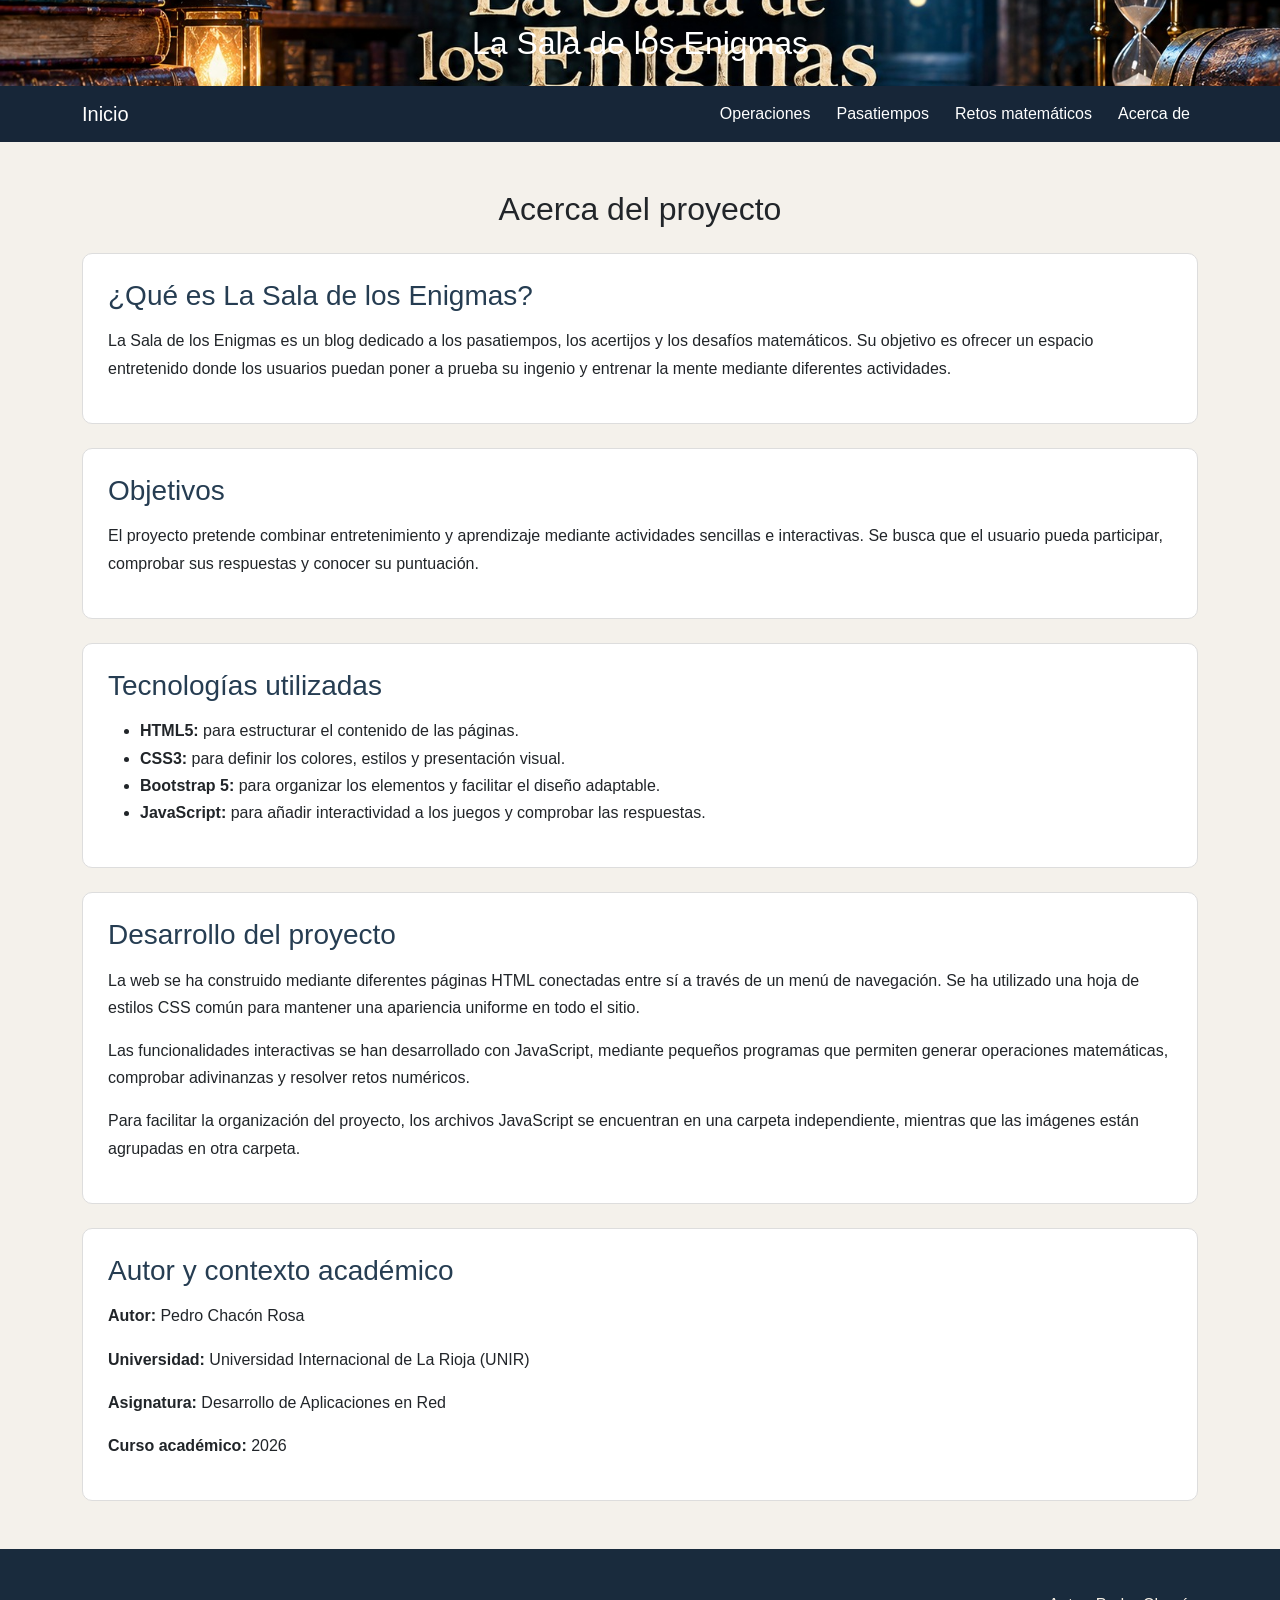
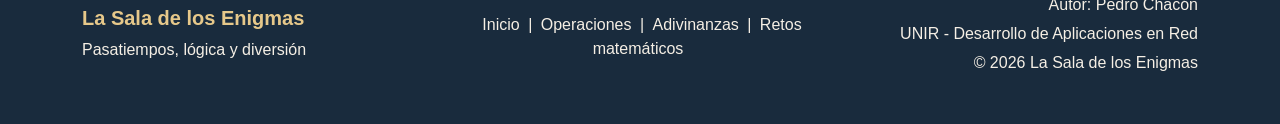
==== acerca.html @ fb2e7500 "04/11" ====
<!DOCTYPE html>
<html lang="es">

<head>
    <meta charset="UTF-8">
    <meta name="viewport" content="width=device-width, initial-scale=1.0">
    <title>Acerca del proyecto - La Sala de los Enigmas</title>

    <link href="https://cdn.jsdelivr.net/npm/bootstrap@5.3.8/dist/css/bootstrap.min.css" rel="stylesheet">

    <link rel="stylesheet" href="style.css">
</head>

<body>

    <!-- Cabecera -->
    <header class="cabecera text-center p-4">
        <h1>La Sala de los Enigmas</h1>
    </header>
       <!-- Menu -->
   <nav class="navbar navbar-expand-lg navbar-dark menu-principal">
    <div class="container">
        <a class="navbar-brand" href="index.html">Inicio</a>
        <button class="navbar-toggler" type="button"
                data-bs-toggle="collapse"
                data-bs-target="#menuNavegacion">
            <span class="navbar-toggler-icon"></span>
        </button>
        <div class="collapse navbar-collapse" id="menuNavegacion">
            <ul class="navbar-nav ms-auto">
                <li class="nav-item">
                    <a class="nav-link" href="operaciones.html">Operaciones</a>
                </li>
                <li class="nav-item">
                    <a class="nav-link" href="adivinanzas.html">Pasatiempos</a>
                </li>
                <li class="nav-item">
                    <a class="nav-link" href="retos.html">Retos matemáticos</a>
                </li>
                <li class="nav-item">
                    <a class="nav-link" href="acerca.html">Acerca de</a>
                </li>
            </ul>
        </div>
    </div>
</nav>
    <!-- Fin menu -->
    <!-- Contenido principal -->
    <main class="container mt-5 mb-5">

        <h2 class="text-center mb-4">Acerca del proyecto</h2>

        <section class="seccion-proyecto mb-4">
            <h3>¿Qué es La Sala de los Enigmas?</h3>

            <p>
                La Sala de los Enigmas es un blog dedicado a los pasatiempos,
                los acertijos y los desafíos matemáticos. Su objetivo es ofrecer
                un espacio entretenido donde los usuarios puedan poner a prueba
                su ingenio y entrenar la mente mediante diferentes actividades.
            </p>
        </section>

        <section class="seccion-proyecto mb-4">
            <h3>Objetivos</h3>

            <p>
                El proyecto pretende combinar entretenimiento y aprendizaje
                mediante actividades sencillas e interactivas. Se busca que
                el usuario pueda participar, comprobar sus respuestas y
                conocer su puntuación.
            </p>
        </section>

        <section class="seccion-proyecto mb-4">
            <h3>Tecnologías utilizadas</h3>

            <ul>
                <li><strong>HTML5:</strong> para estructurar el contenido de las páginas.</li>
                <li><strong>CSS3:</strong> para definir los colores, estilos y presentación visual.</li>
                <li><strong>Bootstrap 5:</strong> para organizar los elementos y facilitar el diseño adaptable.</li>
                <li><strong>JavaScript:</strong> para añadir interactividad a los juegos y comprobar las respuestas.</li>
            </ul>
        </section>

        <section class="seccion-proyecto mb-4">
            <h3>Desarrollo del proyecto</h3>

            <p>
                La web se ha construido mediante diferentes páginas HTML
                conectadas entre sí a través de un menú de navegación.
                Se ha utilizado una hoja de estilos CSS común para mantener
                una apariencia uniforme en todo el sitio.
            </p>

            <p>
                Las funcionalidades interactivas se han desarrollado con
                JavaScript, mediante pequeños programas que permiten generar
                operaciones matemáticas, comprobar adivinanzas y resolver
                retos numéricos.
            </p>

            <p>
                Para facilitar la organización del proyecto, los archivos
                JavaScript se encuentran en una carpeta independiente,
                mientras que las imágenes están agrupadas en otra carpeta.
            </p>
        </section>

        <section class="seccion-proyecto mb-4">
            <h3>Autor y contexto académico</h3>

            <p><strong>Autor:</strong> Pedro Chacón Rosa</p>
            <p><strong>Universidad:</strong> Universidad Internacional de La Rioja (UNIR)</p>
            <p><strong>Asignatura:</strong> Desarrollo de Aplicaciones en Red</p>
            <p><strong>Curso académico:</strong> 2026</p>
        </section>

    </main>

    <!-- Pie de página -->
    <footer class="pie-pagina mt-5">
        <div class="container py-4">
            <div class="row align-items-center">

                <div class="col-md-4 text-center text-md-start">
                    <h5>La Sala de los Enigmas</h5>
                    <p>Pasatiempos, lógica y diversión</p>
                </div>

                <div class="col-md-4 text-center">
                    <a href="index.html">Inicio</a> |
                    <a href="operaciones.html">Operaciones</a> |
                    <a href="pasatiempos.html">Adivinanzas</a> |
                    <a href="retos.html">Retos matemáticos</a>
                </div>

                <div class="col-md-4 text-center text-md-end">
                    <p>Autor: Pedro Chacón</p>
                    <p>UNIR - Desarrollo de Aplicaciones en Red</p>
                    <p>© 2026 La Sala de los Enigmas</p>
                </div>

            </div>
        </div>
    </footer>

</body>
</html>
---- style.css ----
/* Estilos generales */

body {
    background-color: #f4f1eb;
    font-family: Arial, sans-serif;
    margin: 0;
}

/* Encabezado */

.cabecera {
    background-image: url("img/cabecera.jpg");
    background-size: cover;
    background-position: center;
    color: white;
    padding: 70px 20px;
}

.cabecera h1 {
    margin: 0;
    font-size: 32px;
}

.cabecera p {
    margin-bottom: 0;
    color: #d8dce2;
}

/* Seccion de bienvenida */

.bienvenida {
    background-color: #263b50;
    color: white;
    padding: 30px;
    margin: 30px auto;
    width: 90%;
    border-radius: 10px;
}

.bienvenida h2 {
    margin-bottom: 20px;
}

.bienvenida p {
    font-size: 18px;
    line-height: 1.6;
}

/* Menu de navegacion */

.menu-principal {
    background-color: #172638;
}

.menu-principal .nav-link {
    color: white;
    margin-left: 10px;
}

.menu-principal .nav-link:hover {
    color: #e6bd70;
}

/* Presentacion */

.lead {
    color: #555;
}

/* Tarjetas de los juegos */

.card {
    height: 100%;
    border-radius: 10px;
    border: 1px solid #ddd;
    transition: transform 0.2s;
}

.card:hover {
    transform: translateY(-5px);
}

.card-title {
    color: #263b50;
}

/* Botones */

.card .btn {
    background-color: #263b50;
    border-color: #263b50;
}

.card .btn:hover {
    background-color: #405d78;
    border-color: #405d78;
}

/* Pie de página */

.pie-pagina {
    background-color: #192b3d;
    color: #f5efe5;
    padding: 20px 0;
}

.pie-pagina h5 {
    color: #e6c88a;
    font-weight: bold;
}

.pie-pagina p {
    margin-bottom: 5px;
}

.pie-pagina a {
    color: #f5efe5;
    text-decoration: none;
    margin: 0 4px;
}

.pie-pagina a:hover {
    color: #e6c88a;
    text-decoration: underline;
}

/* Secciones de la página Acerca de */

.seccion-proyecto {
    background-color: white;
    padding: 25px;
    border-radius: 10px;
    border: 1px solid #ddd;
}

.seccion-proyecto h3 {
    color: #263d52;
    margin-bottom: 15px;
}

.seccion-proyecto p,
.seccion-proyecto li {
    line-height: 1.7;
}
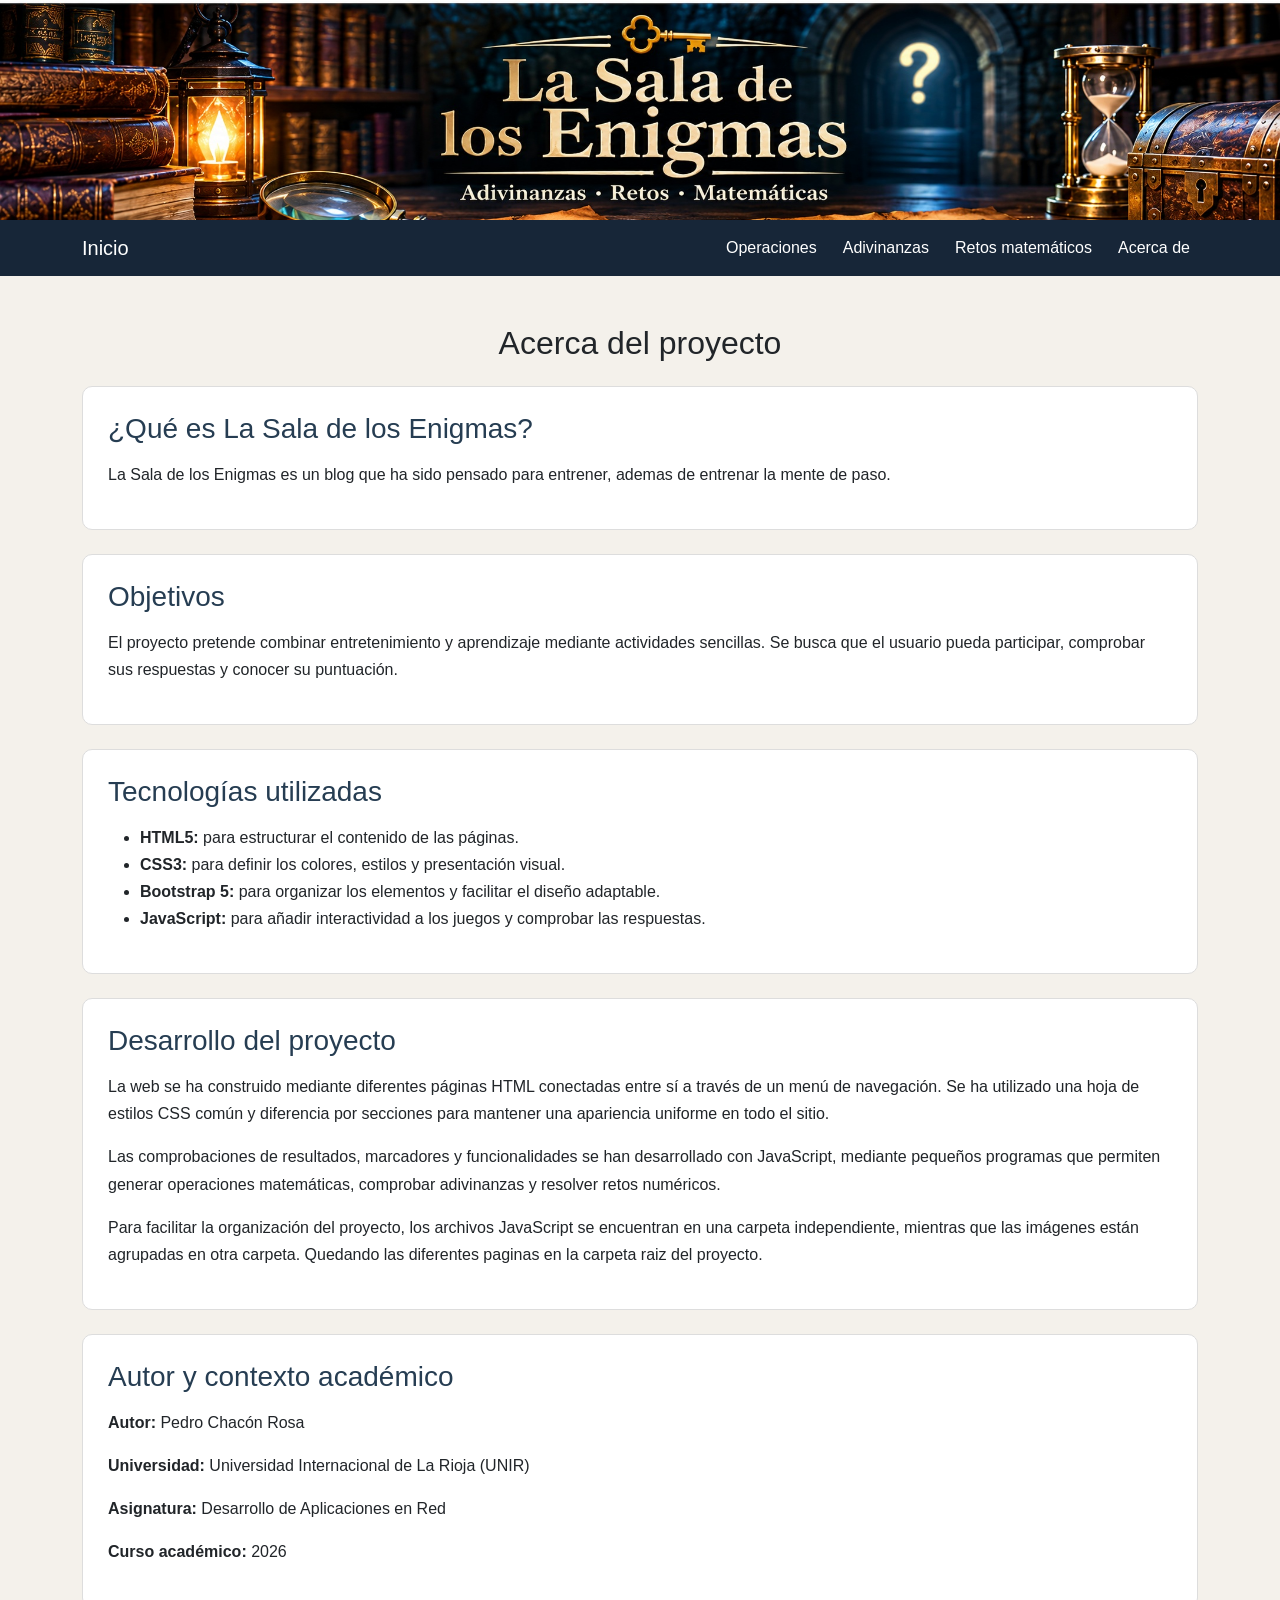
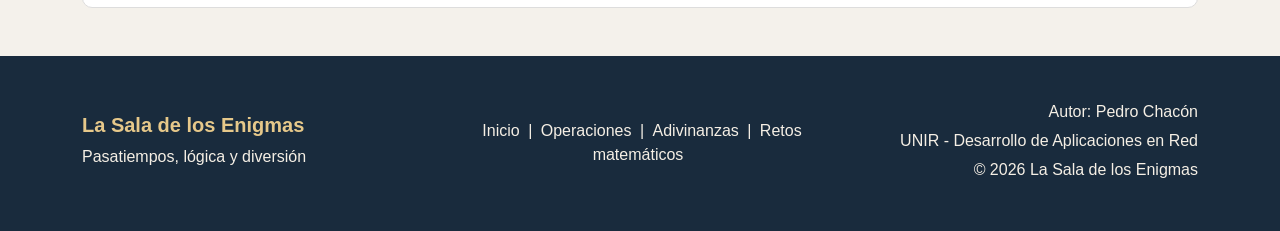
==== commit 06be4aec: "09/11/2026" ====
--- a/acerca.html
+++ b/acerca.html
@@ -6,17 +6,20 @@
     <meta charset="UTF-8">
     <meta name="viewport" content="width=device-width, initial-scale=1.0">
     <title>Acerca del proyecto - La Sala de los Enigmas</title>
-
-    <link href="https://cdn.jsdelivr.net/npm/bootstrap@5.3.8/dist/css/bootstrap.min.css" rel="stylesheet">
-
+ <!-- Bootstrap CSS -->
+    <link href="https://cdn.jsdelivr.net/npm/bootstrap@5.3.8/dist/css/bootstrap.min.css"
+          rel="stylesheet">
+    <!-- Bootstrap JavaScript -->
+    <script src="https://cdn.jsdelivr.net/npm/bootstrap@5.3.8/dist/js/bootstrap.bundle.min.js"></script>
+    <!--Estilo CSS-->
     <link rel="stylesheet" href="style.css">
 </head>
 
 <body>
 
     <!-- Cabecera -->
-    <header class="cabecera text-center p-4">
-        <h1>La Sala de los Enigmas</h1>
+    <header class="cabecera">
+        <img src="img/cabecera.jpg" alt="La Sala de los Enigmas" class="imagen-cabecera">
     </header>
        <!-- Menu -->
    <nav class="navbar navbar-expand-lg navbar-dark menu-principal">
@@ -33,7 +36,7 @@
                     <a class="nav-link" href="operaciones.html">Operaciones</a>
                 </li>
                 <li class="nav-item">
-                    <a class="nav-link" href="adivinanzas.html">Pasatiempos</a>
+                    <a class="nav-link" href="adivinanzas.html">Adivinanzas</a>
                 </li>
                 <li class="nav-item">
                     <a class="nav-link" href="retos.html">Retos matemáticos</a>
@@ -55,10 +58,7 @@
             <h3>¿Qué es La Sala de los Enigmas?</h3>
 
             <p>
-                La Sala de los Enigmas es un blog dedicado a los pasatiempos,
-                los acertijos y los desafíos matemáticos. Su objetivo es ofrecer
-                un espacio entretenido donde los usuarios puedan poner a prueba
-                su ingenio y entrenar la mente mediante diferentes actividades.
+                La Sala de los Enigmas es un blog que ha sido pensado para entrener, ademas de entrenar la mente de paso.             
             </p>
         </section>
 
@@ -67,7 +67,7 @@
 
             <p>
                 El proyecto pretende combinar entretenimiento y aprendizaje
-                mediante actividades sencillas e interactivas. Se busca que
+                mediante actividades sencillas. Se busca que
                 el usuario pueda participar, comprobar sus respuestas y
                 conocer su puntuación.
             </p>
@@ -90,12 +90,12 @@
             <p>
                 La web se ha construido mediante diferentes páginas HTML
                 conectadas entre sí a través de un menú de navegación.
-                Se ha utilizado una hoja de estilos CSS común para mantener
+                Se ha utilizado una hoja de estilos CSS común y diferencia por secciones para mantener
                 una apariencia uniforme en todo el sitio.
             </p>
 
             <p>
-                Las funcionalidades interactivas se han desarrollado con
+                Las comprobaciones de resultados, marcadores y funcionalidades se han desarrollado con
                 JavaScript, mediante pequeños programas que permiten generar
                 operaciones matemáticas, comprobar adivinanzas y resolver
                 retos numéricos.
@@ -105,6 +105,7 @@
                 Para facilitar la organización del proyecto, los archivos
                 JavaScript se encuentran en una carpeta independiente,
                 mientras que las imágenes están agrupadas en otra carpeta.
+                Quedando las diferentes paginas en la carpeta raiz del proyecto.
             </p>
         </section>
 
@@ -118,33 +119,27 @@
         </section>
 
     </main>
-
     <!-- Pie de página -->
     <footer class="pie-pagina mt-5">
         <div class="container py-4">
             <div class="row align-items-center">
-
                 <div class="col-md-4 text-center text-md-start">
                     <h5>La Sala de los Enigmas</h5>
                     <p>Pasatiempos, lógica y diversión</p>
                 </div>
-
                 <div class="col-md-4 text-center">
                     <a href="index.html">Inicio</a> |
                     <a href="operaciones.html">Operaciones</a> |
-                    <a href="pasatiempos.html">Adivinanzas</a> |
+                    <a href="adivinanzas.html">Adivinanzas</a> |
                     <a href="retos.html">Retos matemáticos</a>
                 </div>
-
                 <div class="col-md-4 text-center text-md-end">
                     <p>Autor: Pedro Chacón</p>
                     <p>UNIR - Desarrollo de Aplicaciones en Red</p>
                     <p>© 2026 La Sala de los Enigmas</p>
                 </div>
-
             </div>
         </div>
     </footer>
-
 </body>
 </html>
--- a/style.css
+++ b/style.css
@@ -9,23 +9,20 @@
 
 /* Encabezado */
 
-.cabecera {
-    background-image: url("img/cabecera.jpg");
-    background-size: cover;
-    background-position: center;
-    color: white;
-    padding: 70px 20px;
+header {
+    width: 100%;
+    height: 220px;
+    overflow: hidden;
 }
 
-.cabecera h1 {
-    margin: 0;
-    font-size: 32px;
+.imagen-cabecera {
+    display: block;
+    width: 100%;
+    height: 100%;
+    object-fit: cover;
+    object-position: center top;
 }
 
-.cabecera p {
-    margin-bottom: 0;
-    color: #d8dce2;
-}
 
 /* Seccion de bienvenida */
 
@@ -97,6 +94,10 @@
     border-color: #405d78;
 }
 
+.adivinanza {
+   color:#e6c88a;
+}
+
 /* Pie de página */
 
 .pie-pagina {
